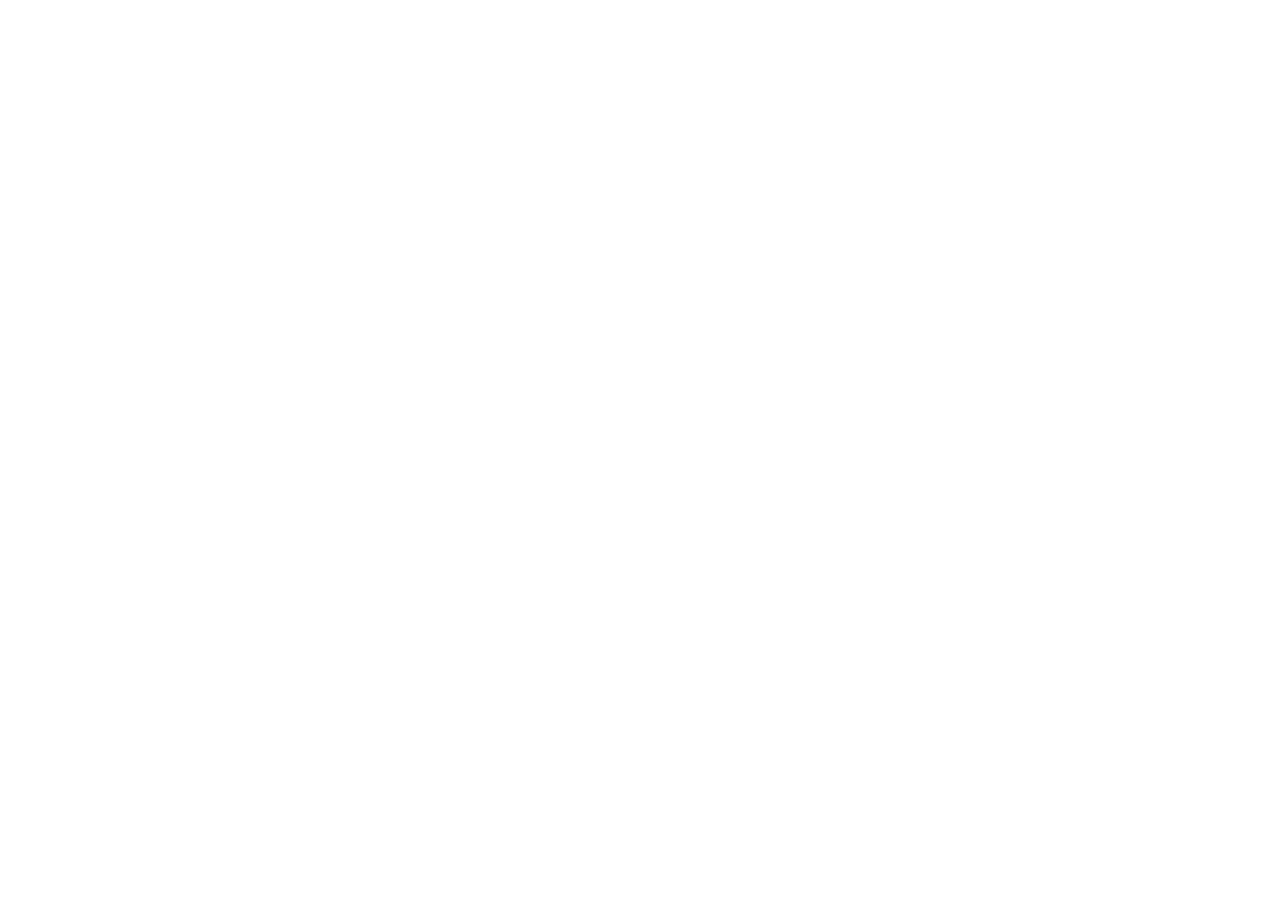
==== portfolio.html @ d9b7ab6d "создает папку стилей" ====
<!DOCTYPE html>
<html lang="ru">
<head>
    <meta charset="UTF-8">
    <meta name="viewport" content="width=device-width, initial-scale=1.0">
    <title>Document</title>
</head>
<body>
    
</body>
</html>
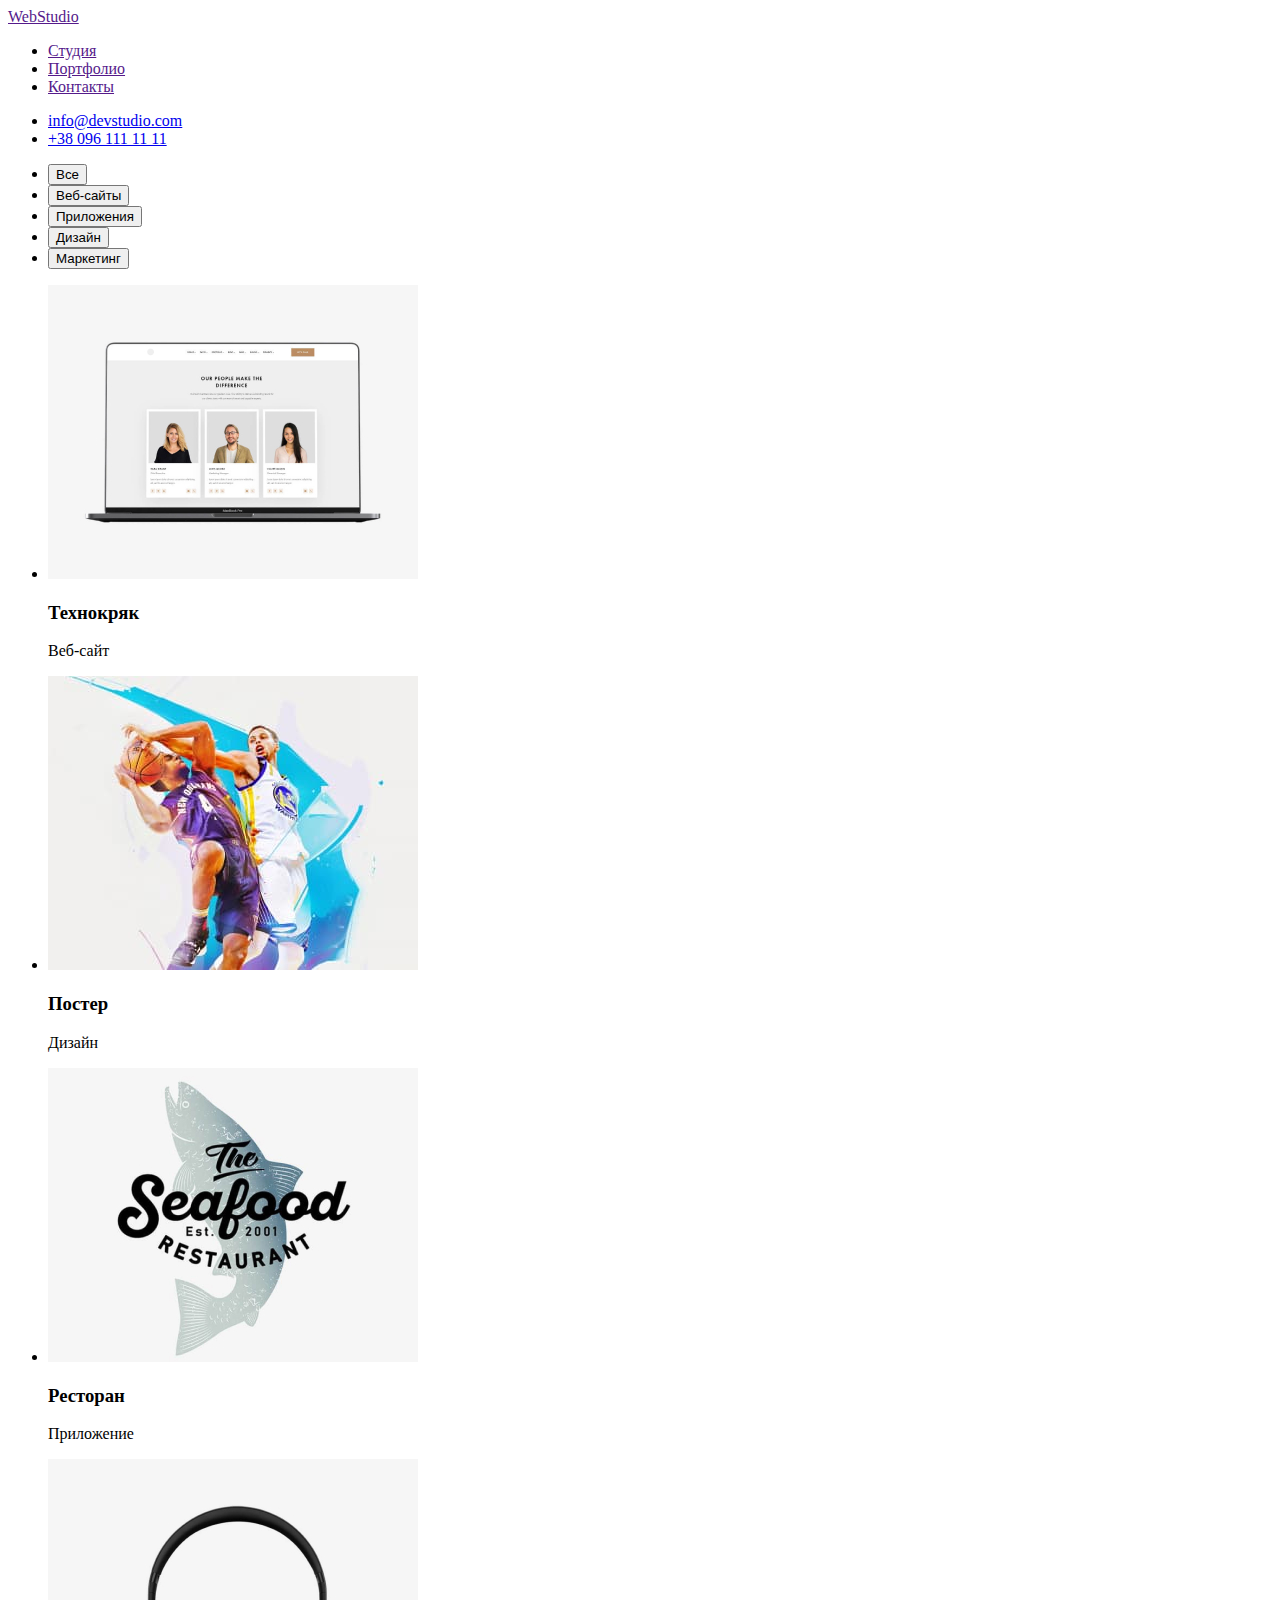
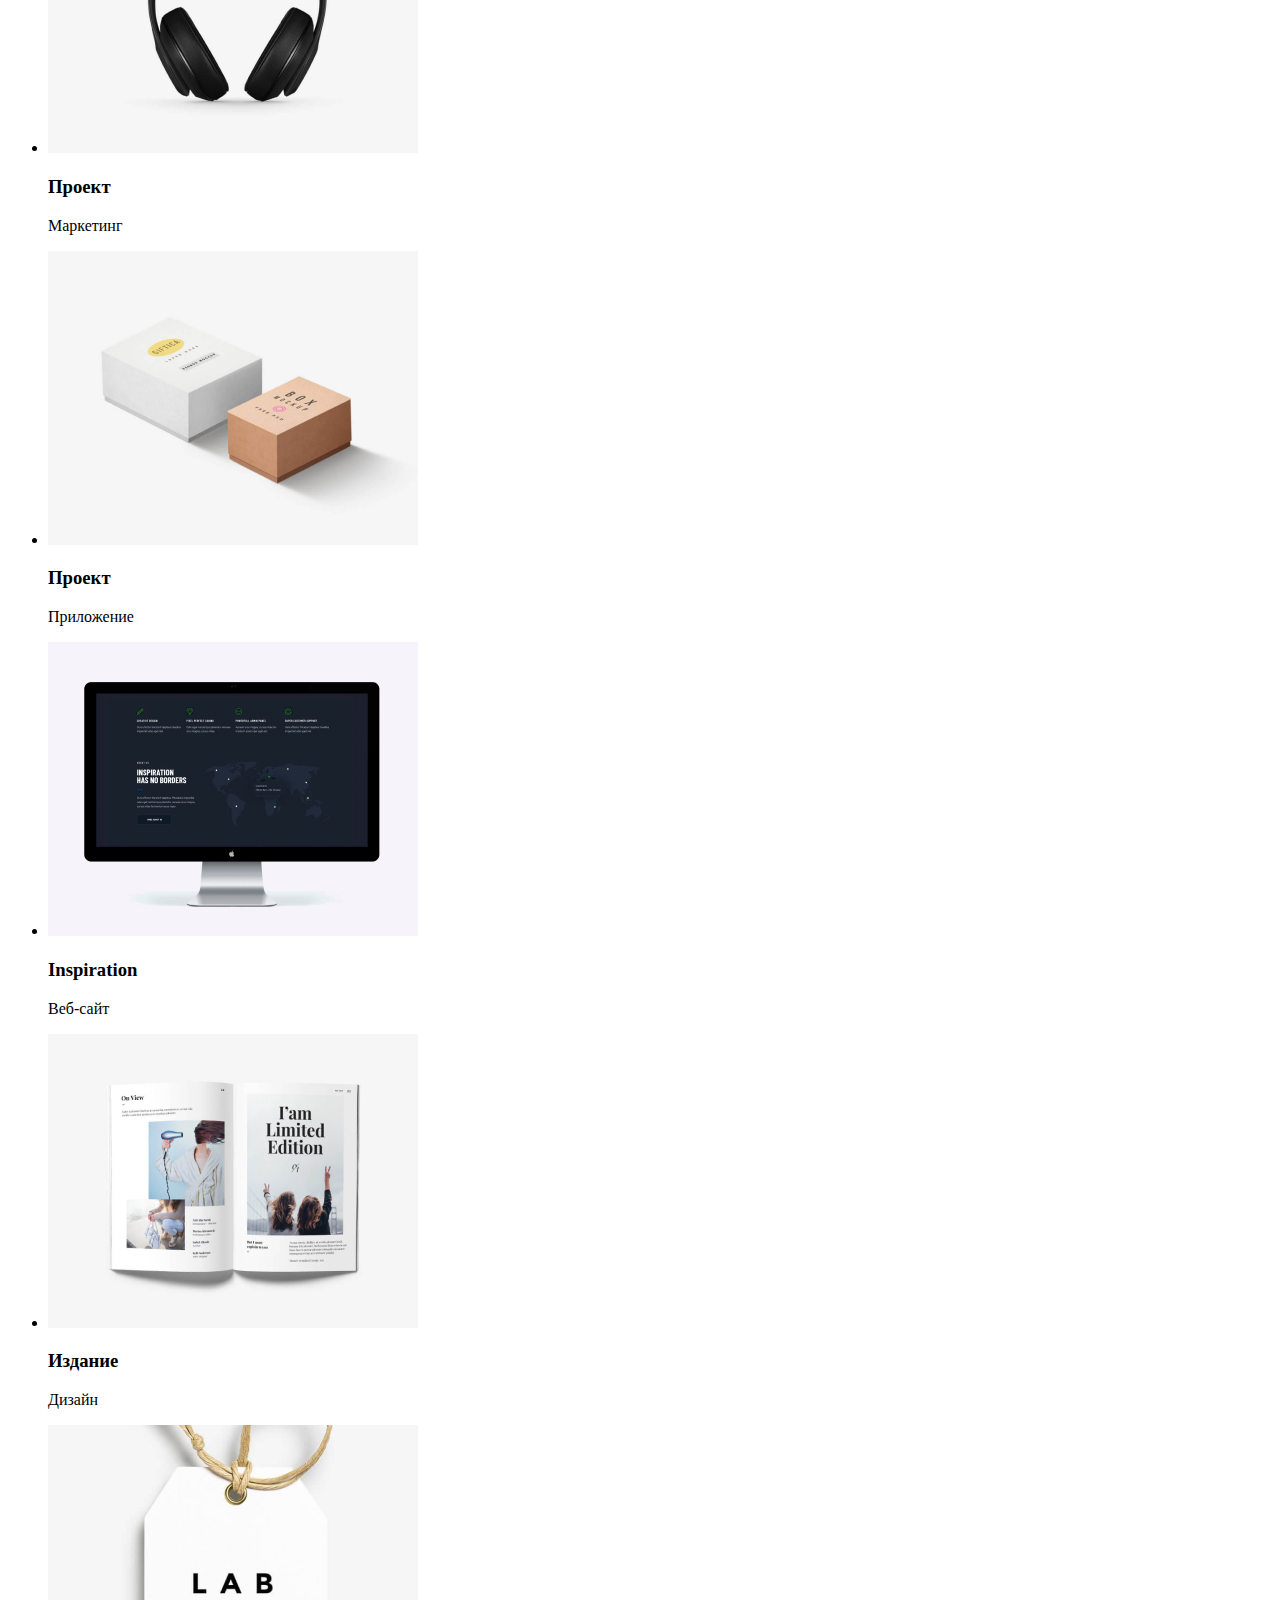
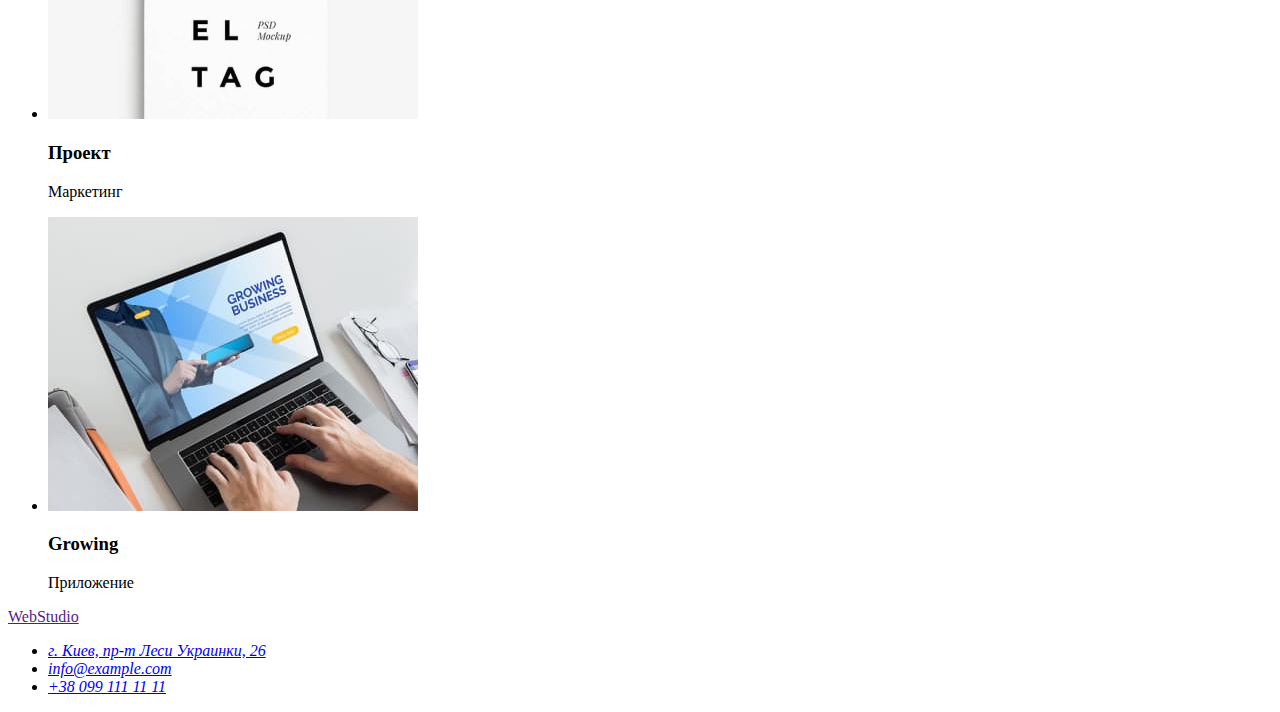
==== commit 0d0d66e1: "Наполняет секцию с проектами" ====
--- a/portfolio.html
+++ b/portfolio.html
@@ -3,9 +3,123 @@
 <head>
     <meta charset="UTF-8">
     <meta name="viewport" content="width=device-width, initial-scale=1.0">
-    <title>Document</title>
+    <title>Портфолио</title>
 </head>
 <body>
-    
+    <header>
+        <nav>
+            <a href="">WebStudio</a>
+            <ul>
+                <li>
+                    <a href="">Студия</a>
+                </li>
+                <li>
+                    <a href="">Портфолио</a>
+                </li>
+                <li>
+                    <a href="">Контакты</a>
+                </li>
+            </ul>
+        </nav>
+        <ul>
+            <li>
+                <a href="mailto:info@devstudio.com">info@devstudio.com</a>
+            </li>
+            <li>
+                <a href="tel:+380961111111">+38 096 111 11 11</a>
+            </li>
+        </ul>
+    </header>
+    <main>
+        <!-- HERO -->
+        <section>
+            <h1 hidden>Фильтры</h1>
+            <ul>
+                <li>
+                    <button type="button">Все</button>
+                </li>
+                <li>
+                    <button type="button">Веб-сайты</button>
+                </li>
+                <li>
+                    <button type="button">Приложения</button>
+                </li>
+                <li>
+                    <button type="button">Дизайн</button>
+                </li>
+                <li>
+                    <button type="button">Маркетинг</button>
+                </li>
+            </ul>
+        </section>
+        <!-- Проекты -->
+        <section>
+            <h2 hidden>Проекты</h2>
+            <ul>
+                <li>
+                    <img src="./images/portfolio/project-1.jpg" alt="три карточки с сотрудниками" width="370" height="294">
+                    <h3>Технокряк</h3>
+                    <p>Веб-сайт</p>
+                </li>
+                <li>
+                    <img src="./images/portfolio/project-2.jpg" alt="двое мужчин играют в баскетбол" width="370" height="294">
+                    <h3>Постер</h3>
+                    <p>Дизайн</p>
+                </li>
+                <li>
+                    <img src="./images/portfolio/project-3.jpg" alt="название ресторана с морепродуктами" width="370" height="294">
+                    <h3>Ресторан</h3>
+                    <p>Приложение</p>
+                </li>
+                <li>
+                    <img src="./images/portfolio/project-4.jpg" alt="черные наушники" width="370" height="294">
+                    <h3>Проект</h3>
+                    <p>Маркетинг</p>
+                </li>
+                <li>
+                    <img src="./images/portfolio/project-5.jpg" alt="две небольшие коробки" width="370" height="294">
+                    <h3>Проект</h3>
+                    <p>Приложение</p>
+                </li>
+                <li>
+                    <img src="./images/portfolio/project-6.jpg" alt="компьютерный монитор" width="370" height="294">
+                    <h3>Inspiration</h3>
+                    <p>Веб-сайт</p>
+                </li>
+                <li>
+                    <img src="./images/portfolio/project-7.jpg" alt="открытый журнал" width="370" height="294">
+                    <h3>Издание</h3>
+                    <p>Дизайн</p>
+                </li>
+                <li>
+                    <img src="./images/portfolio/project-8.jpg" alt="этикетка лейбла" width="370" height="294">
+                    <h3>Проект</h3>
+                    <p>Маркетинг</p>
+                </li>
+                <li>
+                    <img src="./images/portfolio/project-9.jpg" alt="человек работает за ноутбуком" width="370" height="294">
+                    <h3>Growing</h3>
+                    <p>Приложение</p>
+                </li>
+            </ul>
+        </section>
+    </main>
+    <footer>
+        <a href="">WebStudio</a>
+        <address>
+            <ul>
+                <li>
+                    <a href="https://goo.gl/maps/TbzfaEb3RNL8YiCQ6" target="_blank" rel="noopener noreferrer">г. Киев, пр-т Леси Украинки, 26</a>
+                </li>
+                <li>
+                    <a href="mailto:info@example.com">info@example.com</a>
+                </li>
+                <li>
+                    <a href="tel:+380991111111">+38 099 111 11 11</a>
+                </li>
+            </ul>
+        </address>
+    </footer>
+
 </body>
 </html>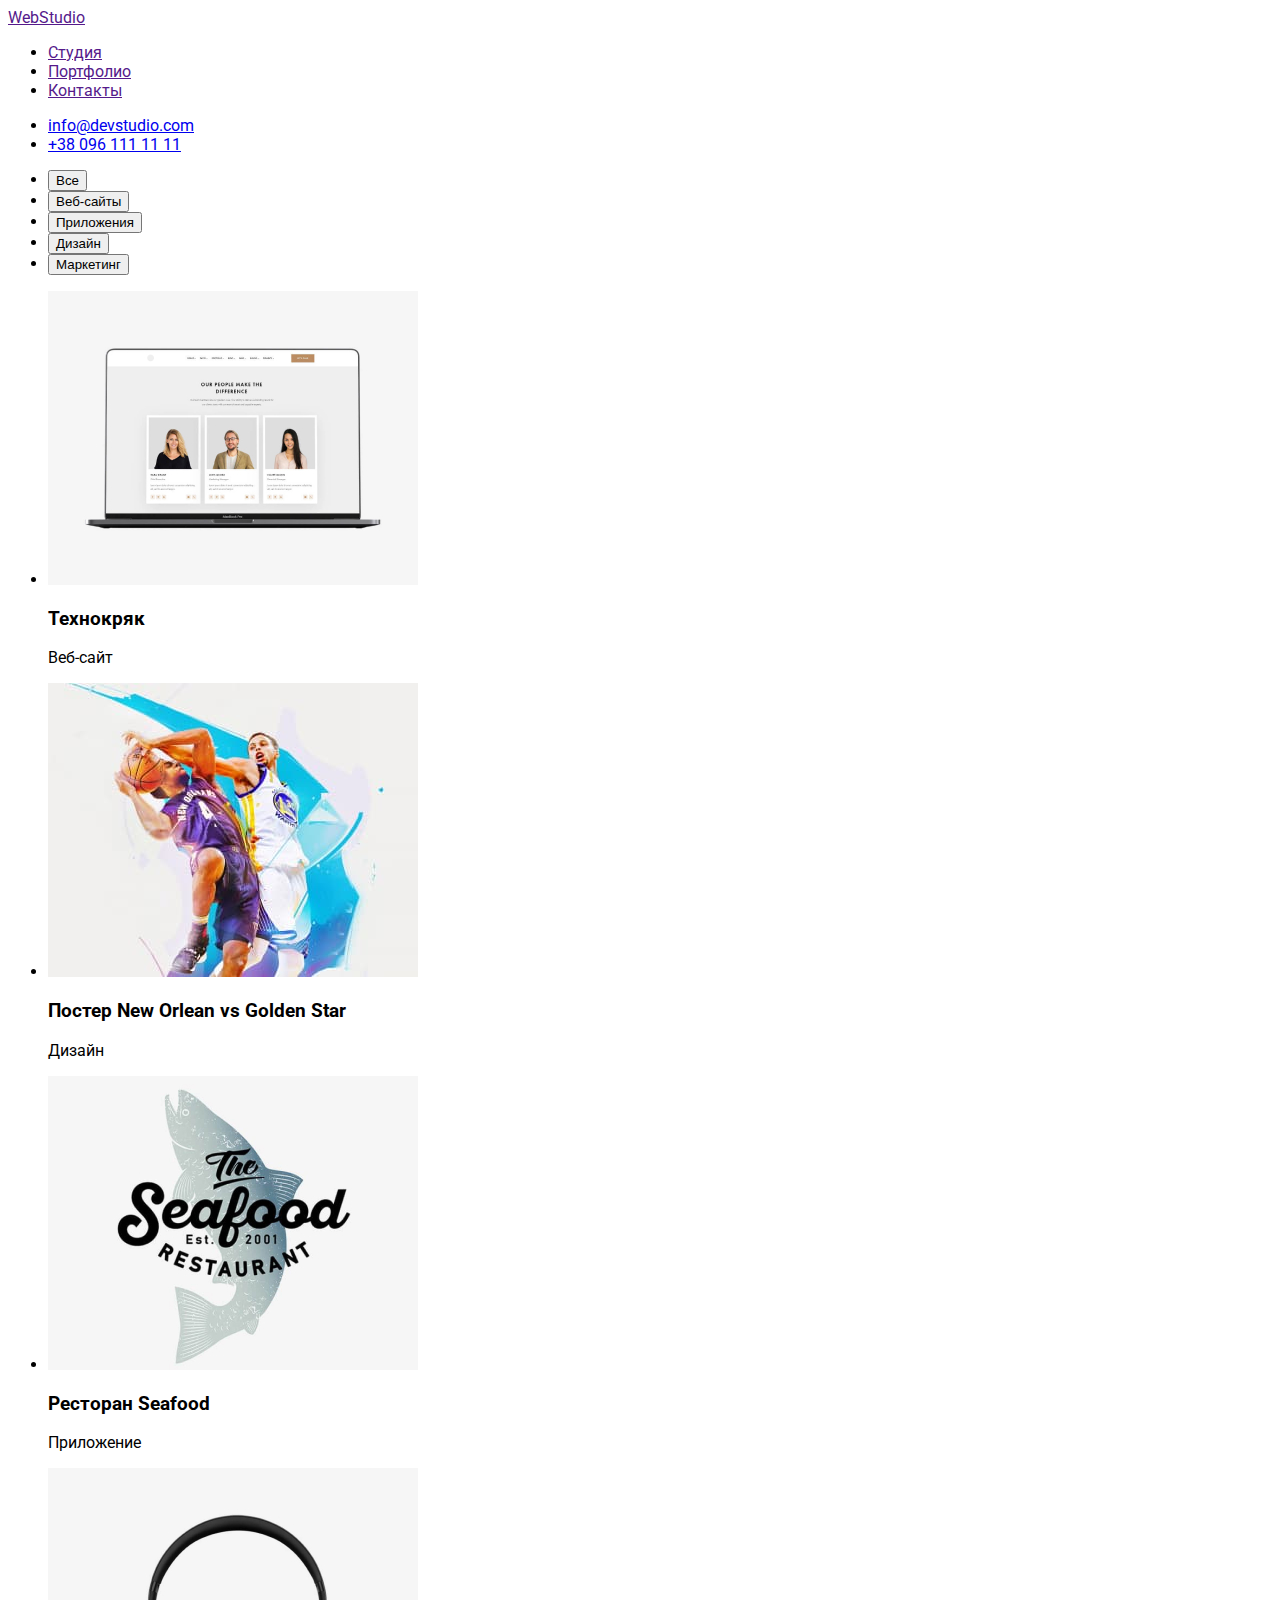
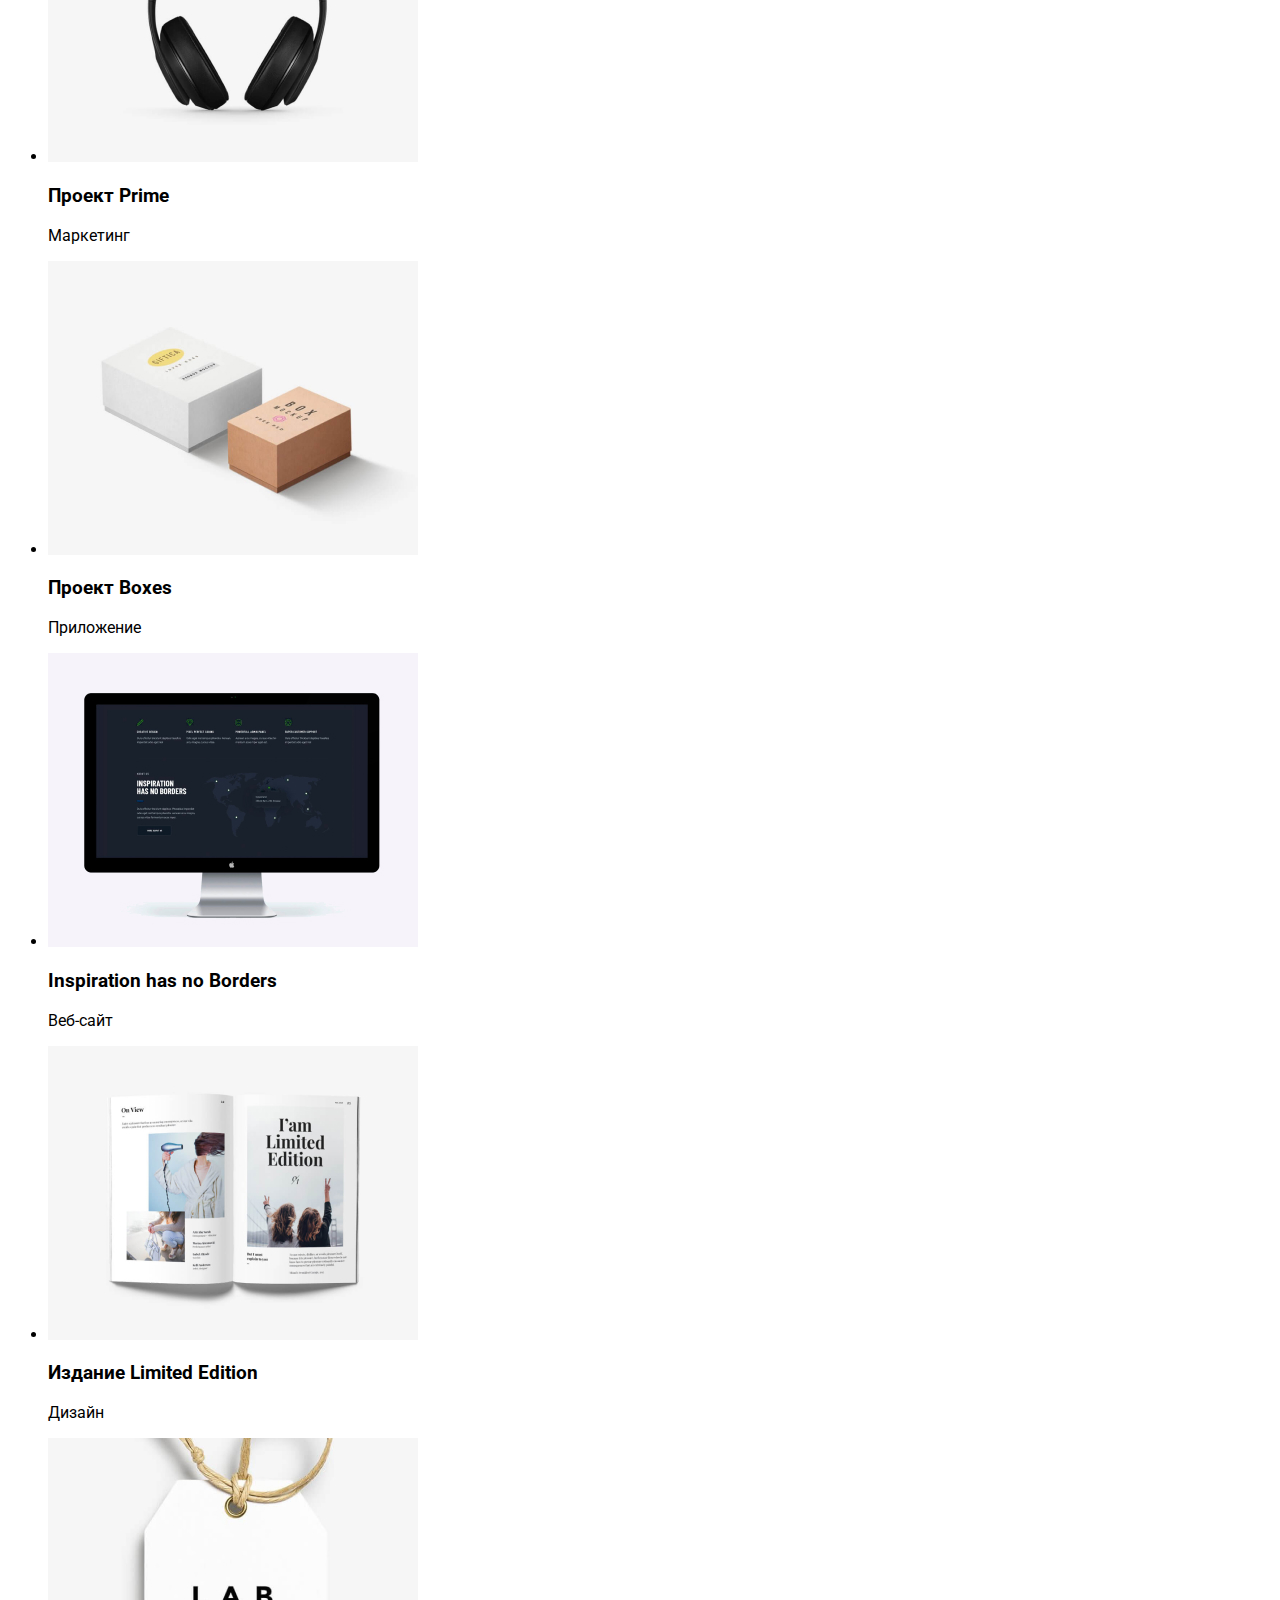
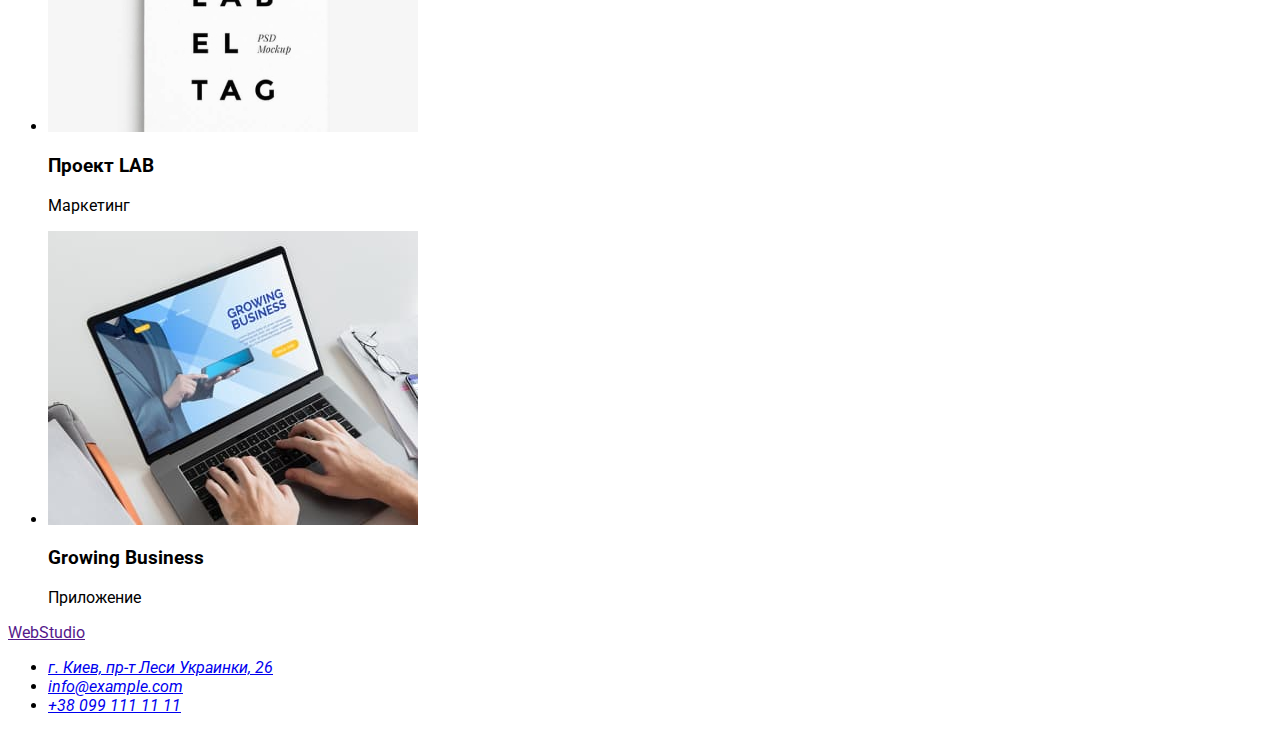
==== commit a2ba1318: "создает классы для index.html" ====
--- a/portfolio.html
+++ b/portfolio.html
@@ -4,10 +4,14 @@
     <meta charset="UTF-8">
     <meta name="viewport" content="width=device-width, initial-scale=1.0">
     <title>Портфолио</title>
+    <link rel="preconnect" href="https://fonts.gstatic.com"> 
+    <link href="https://fonts.googleapis.com/css2?family=Raleway:wght@700&family=Roboto:wght@400;500;700;900&display=swap" rel="stylesheet">
+    <link rel="stylesheet" href="https://cdnjs.cloudflare.com/ajax/libs/modern-normalize/1.0.0/modern-normalize.min.css" integrity="sha512-ISS7cAi1PEhQ8jnbJpJZMd29NlhNj4AWYyLOSp2CE/CsHxTCu+r+t0D2yoJudVrd0/8fTVPUVDzY5Tvli75u/g==" crossorigin="anonymous" />
+    <link rel="stylesheet" href="./css/styles.css">
 </head>
 <body>
-    <header>
-        <nav>
+    <header class="header">
+        <nav class="navigation">
             <a href="">WebStudio</a>
             <ul>
                 <li>
@@ -31,9 +35,9 @@
         </ul>
     </header>
     <main>
-        <!-- HERO -->
+        <h1 hidden>Портфолио</h1>
         <section>
-            <h1 hidden>Фильтры</h1>
+            <h2 hidden>Проекты</h2>
             <ul>
                 <li>
                     <button type="button">Все</button>
@@ -51,10 +55,6 @@
                     <button type="button">Маркетинг</button>
                 </li>
             </ul>
-        </section>
-        <!-- Проекты -->
-        <section>
-            <h2 hidden>Проекты</h2>
             <ul>
                 <li>
                     <img src="./images/portfolio/project-1.jpg" alt="три карточки с сотрудниками" width="370" height="294">
@@ -63,42 +63,42 @@
                 </li>
                 <li>
                     <img src="./images/portfolio/project-2.jpg" alt="двое мужчин играют в баскетбол" width="370" height="294">
-                    <h3>Постер</h3>
+                    <h3>Постер New Orlean vs Golden Star</h3>
                     <p>Дизайн</p>
                 </li>
                 <li>
                     <img src="./images/portfolio/project-3.jpg" alt="название ресторана с морепродуктами" width="370" height="294">
-                    <h3>Ресторан</h3>
+                    <h3>Ресторан Seafood</h3>
                     <p>Приложение</p>
                 </li>
                 <li>
                     <img src="./images/portfolio/project-4.jpg" alt="черные наушники" width="370" height="294">
-                    <h3>Проект</h3>
+                    <h3>Проект Prime</h3>
                     <p>Маркетинг</p>
                 </li>
                 <li>
                     <img src="./images/portfolio/project-5.jpg" alt="две небольшие коробки" width="370" height="294">
-                    <h3>Проект</h3>
+                    <h3>Проект Boxes</h3>
                     <p>Приложение</p>
                 </li>
                 <li>
                     <img src="./images/portfolio/project-6.jpg" alt="компьютерный монитор" width="370" height="294">
-                    <h3>Inspiration</h3>
+                    <h3>Inspiration has no Borders</h3>
                     <p>Веб-сайт</p>
                 </li>
                 <li>
                     <img src="./images/portfolio/project-7.jpg" alt="открытый журнал" width="370" height="294">
-                    <h3>Издание</h3>
+                    <h3>Издание Limited Edition</h3>
                     <p>Дизайн</p>
                 </li>
                 <li>
                     <img src="./images/portfolio/project-8.jpg" alt="этикетка лейбла" width="370" height="294">
-                    <h3>Проект</h3>
+                    <h3>Проект LAB</h3>
                     <p>Маркетинг</p>
                 </li>
                 <li>
                     <img src="./images/portfolio/project-9.jpg" alt="человек работает за ноутбуком" width="370" height="294">
-                    <h3>Growing</h3>
+                    <h3>Growing Business</h3>
                     <p>Приложение</p>
                 </li>
             </ul>
--- a/css/styles.css
+++ b/css/styles.css
@@ -0,0 +1,89 @@
+:root {
+    --main-font: 'Roboto', sans-serif;
+    --secondary-font: 'Raleway', sans-serif;
+    --accent-color:  #2196F3;
+}
+
+body {
+    font-family: var(--main-font);
+}
+
+.link {
+    text-decoration: none;
+}
+
+.list {
+    list-style: none;
+}
+
+.address {
+    font-style: normal;
+}
+
+.logo {
+font-family: var(--secondary-font);
+font-weight: 700;
+font-size: 26px;
+line-height: 1.19;
+letter-spacing: 0.03em;
+
+color: #2196F3;
+}
+
+.logo-part-top {
+    color: #212121;
+}
+
+.navigation-link {
+font-weight: 500;
+font-size: 14px;
+line-height: 1.14;
+letter-spacing: 0.02em;
+
+color: #212121;
+}
+
+.navigation-link:hover,
+.navigation-link:focus {
+    color: var(--accent-color);
+}
+
+.contact-link {
+font-weight: 500;
+font-size: 14px;
+line-height: 1.14;
+letter-spacing: 0.02em;
+
+color: #757575;
+}
+
+.contact-link:hover,
+.contact-link:focus {
+    color:var(--accent-color);
+}
+
+.hero-title {
+font-weight: 900;
+font-size: 44px;
+line-height: 1.36;
+text-align: center;
+letter-spacing: 0.06em;
+text-transform: uppercase;
+
+/* color: #FFFFFF; */
+}
+
+.modal-btn {
+font-weight: 700;
+font-size: 16px;
+line-height: 1.88;
+display: flex;
+align-items: center;
+text-align: center;
+letter-spacing: 0.06em;
+
+color: #FFFFFF;
+background: #2196F3;
+box-shadow: 0px 4px 4px rgba(0, 0, 0, 0.15);
+border-radius: 4px;
+}
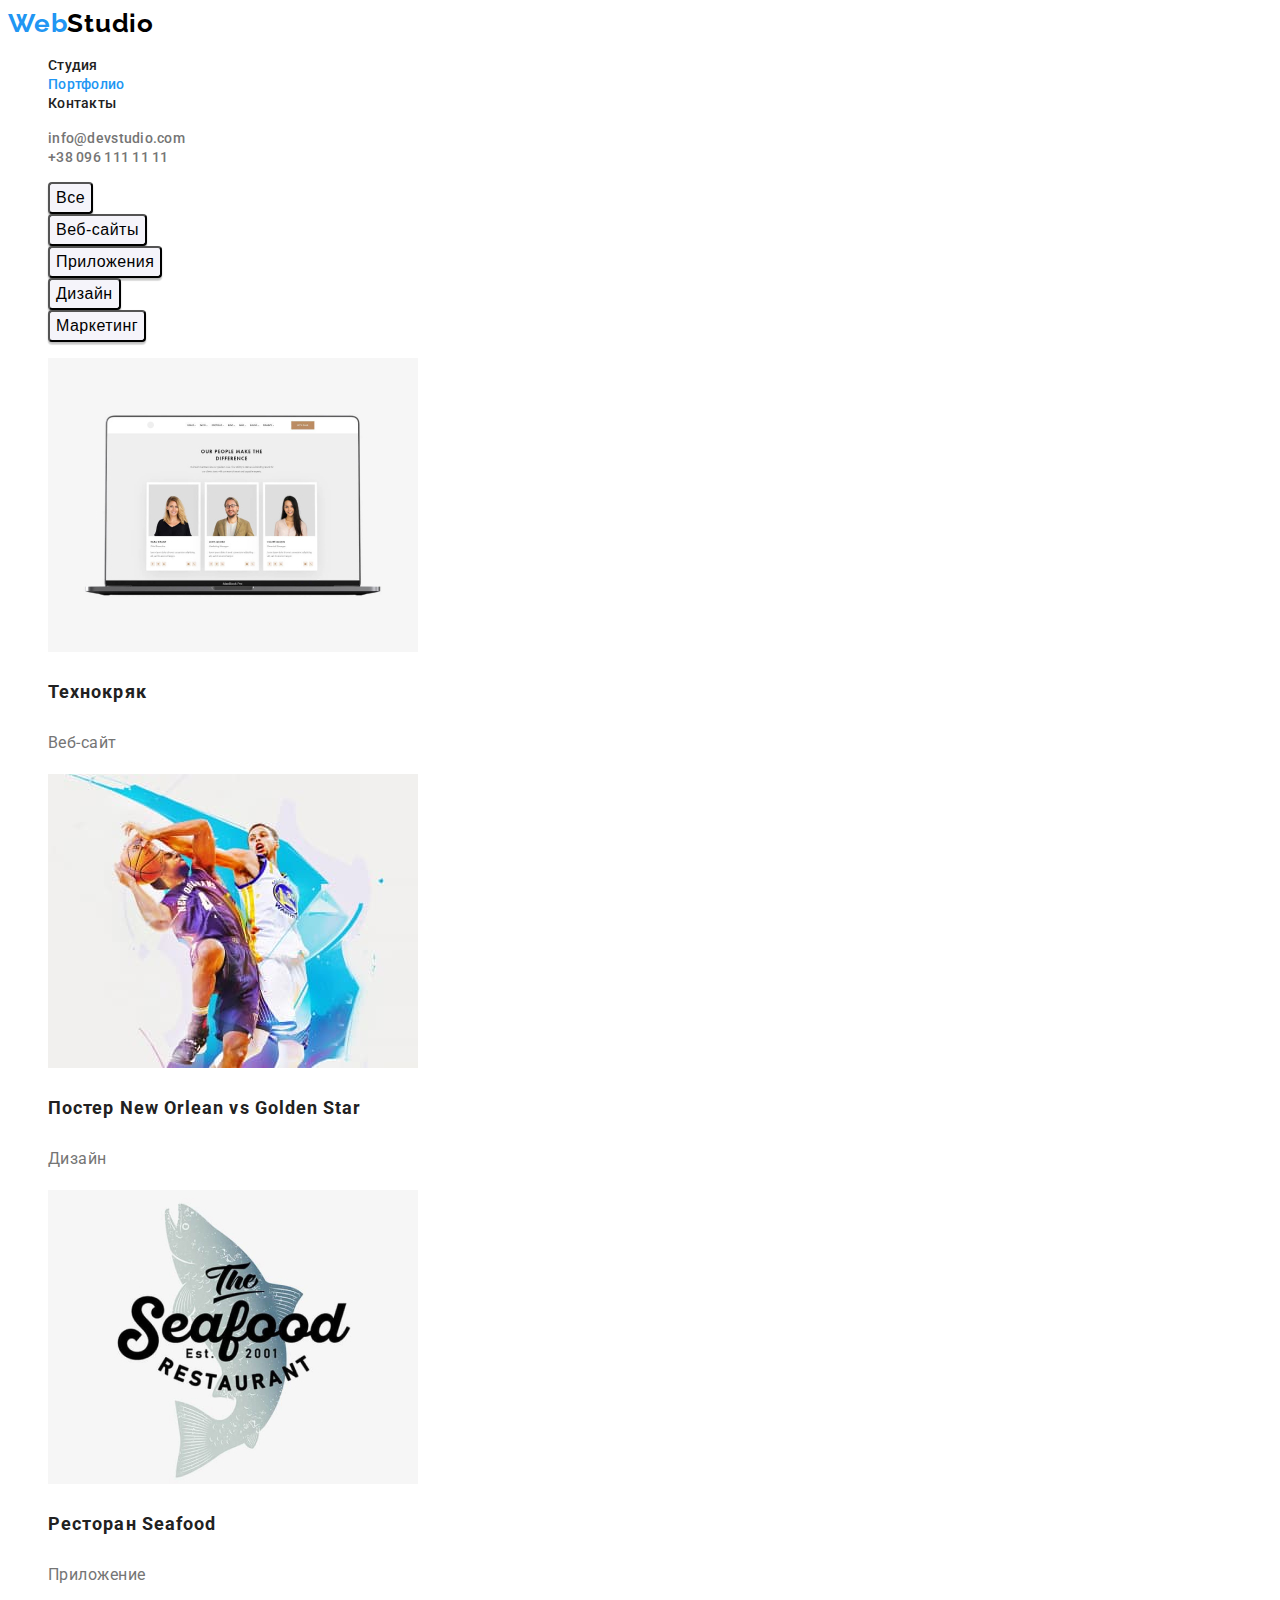
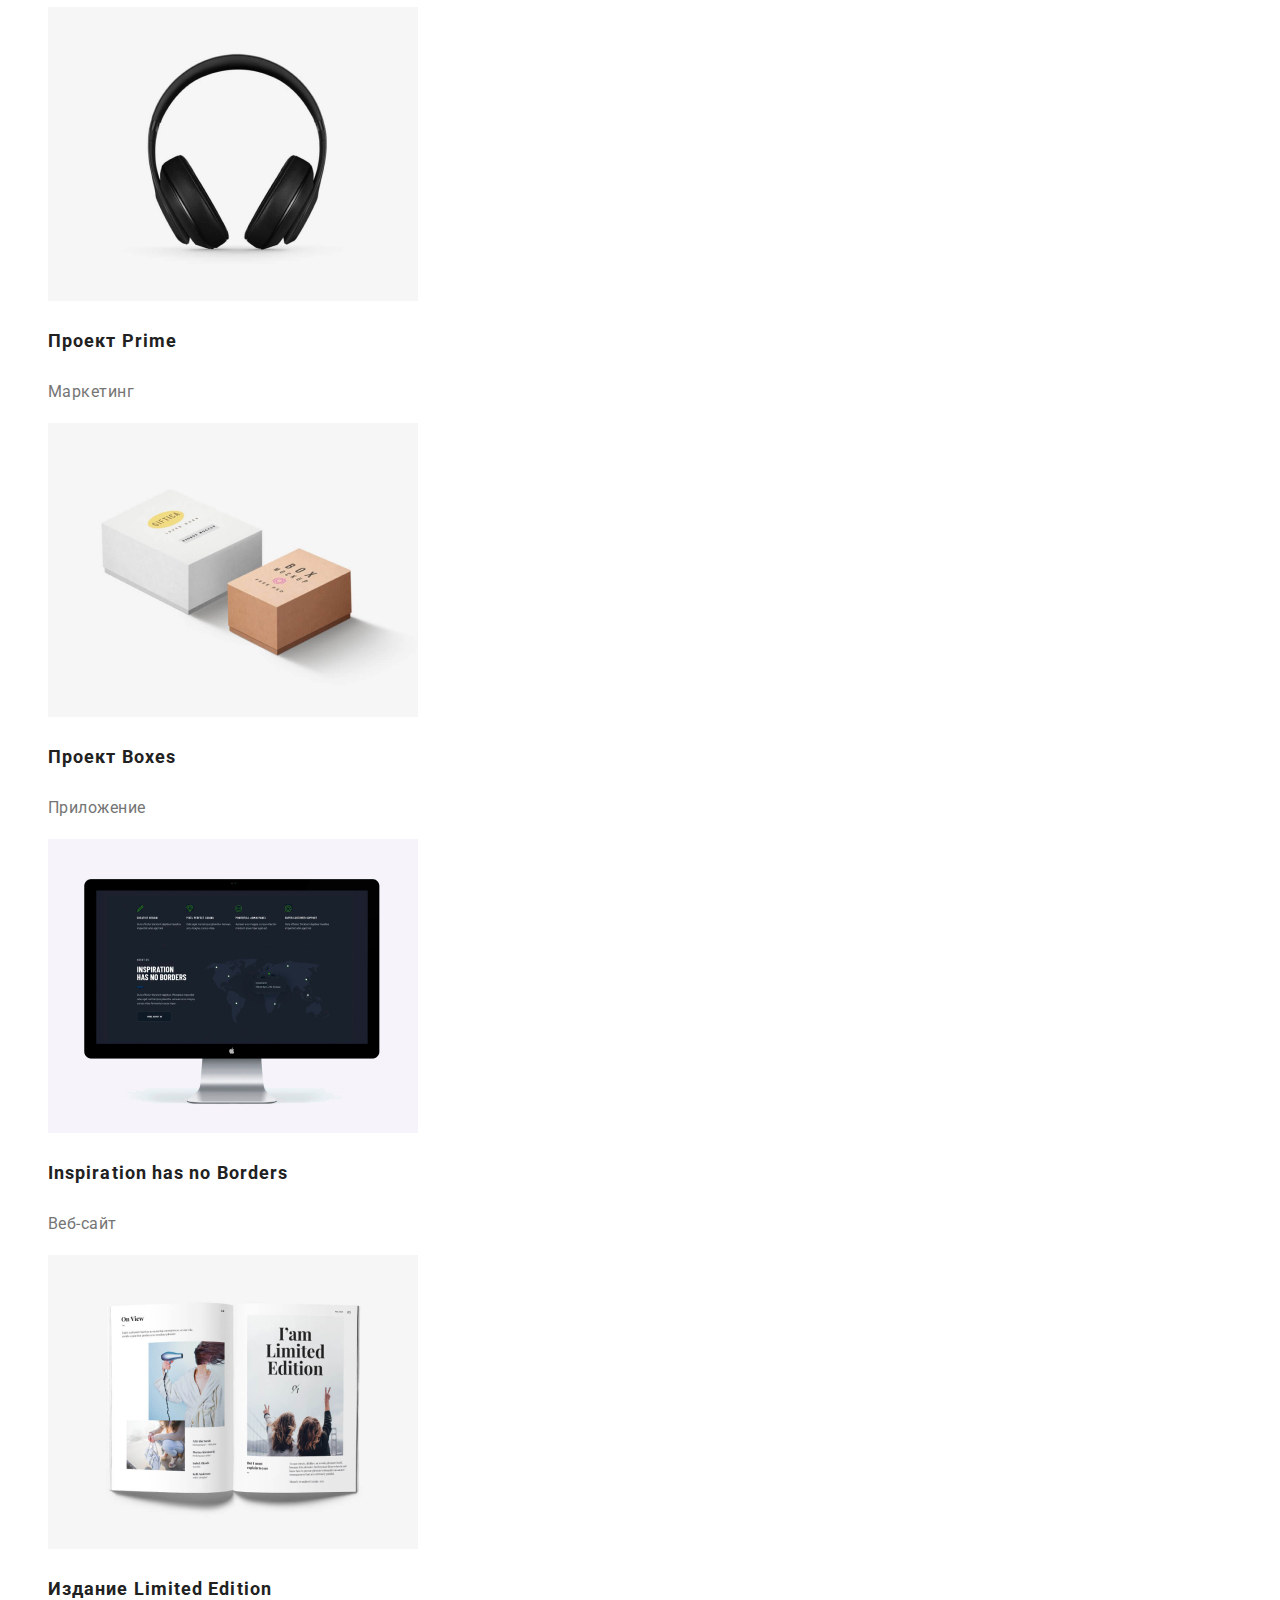
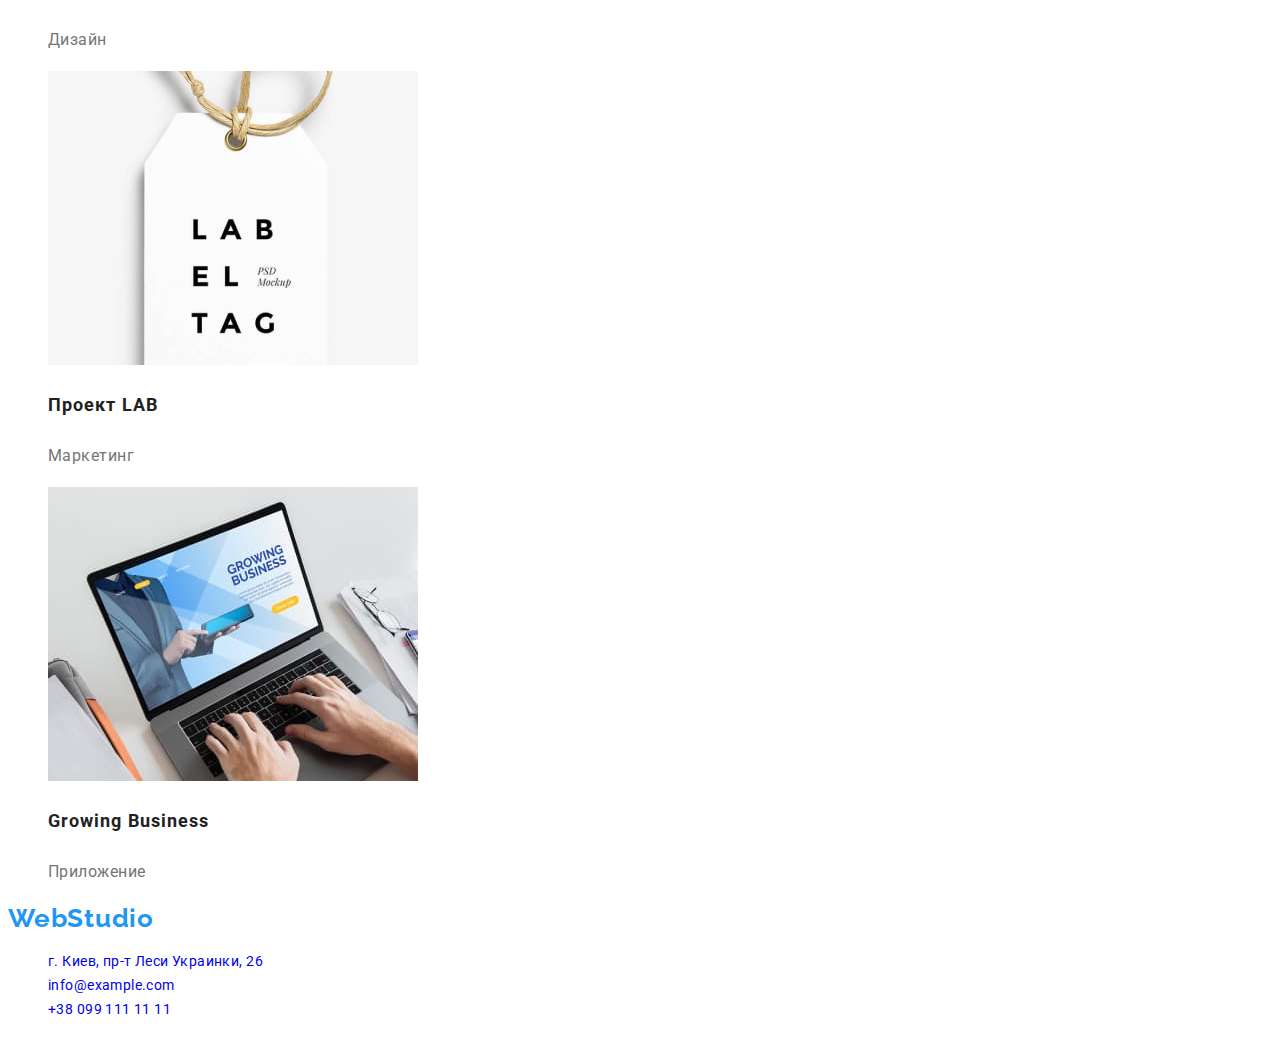
==== commit 720b5472: "добавляет классы и стили к porfolio.html" ====
--- a/portfolio.html
+++ b/portfolio.html
@@ -12,110 +12,110 @@
 <body>
     <header class="header">
         <nav class="navigation">
-            <a href="">WebStudio</a>
-            <ul>
-                <li>
-                    <a href="">Студия</a>
+            <a class="logo link" href="">Web<span class="logo-part-top">Studio</span> </a>
+            <ul class="navigation-list list">
+                <li class="navigation-item">
+                    <a class="navigation-link link" href="./index.html">Студия</a>
                 </li>
-                <li>
-                    <a href="">Портфолио</a>
+                <li class="navigation-item">
+                    <a class="navigation-link link current" href="">Портфолио</a>
                 </li>
-                <li>
-                    <a href="">Контакты</a>
+                <li class="navigation-item">
+                    <a class="navigation-link link" href="">Контакты</a>
                 </li>
             </ul>
         </nav>
-        <ul>
-            <li>
-                <a href="mailto:info@devstudio.com">info@devstudio.com</a>
+        <ul class="contact-list list">
+            <li class="contact-item">
+                <a class="contact-link link" href="mailto:info@devstudio.com">info@devstudio.com</a>
             </li>
             <li>
-                <a href="tel:+380961111111">+38 096 111 11 11</a>
+                <a class="contact-link link" href="tel:+380961111111">+38 096 111 11 11</a>
             </li>
         </ul>
     </header>
     <main>
-        <h1 hidden>Портфолио</h1>
-        <section>
-            <h2 hidden>Проекты</h2>
-            <ul>
-                <li>
-                    <button type="button">Все</button>
+        <h1 class="hero-title" hidden>Портфолио</h1>
+        <section class="projects">
+            <h2 class="title" hidden>Проекты</h2>
+            <ul class="filters-list list">
+                <li class="filters-item">
+                    <button class="filters-btn" type="button">Все</button>
                 </li>
-                <li>
-                    <button type="button">Веб-сайты</button>
+                <li class="filters-item">
+                    <button class="filters-btn" type="button">Веб-сайты</button>
                 </li>
-                <li>
-                    <button type="button">Приложения</button>
+                <li class="filters-item">
+                    <button class="filters-btn" type="button">Приложения</button>
                 </li>
-                <li>
-                    <button type="button">Дизайн</button>
+                <li class="filters-item">
+                    <button class="filters-btn" type="button">Дизайн</button>
                 </li>
-                <li>
-                    <button type="button">Маркетинг</button>
+                <li class="filters-item">
+                    <button class="filters-btn" type="button">Маркетинг</button>
                 </li>
             </ul>
-            <ul>
-                <li>
-                    <img src="./images/portfolio/project-1.jpg" alt="три карточки с сотрудниками" width="370" height="294">
-                    <h3>Технокряк</h3>
-                    <p>Веб-сайт</p>
+            <ul class="projects-list list">
+                <li class="projects-item">
+                    <img class="projects-item-img" src="./images/portfolio/project-1.jpg" alt="три карточки с сотрудниками" width="370" height="294">
+                    <h3 class="projects-title">Технокряк</h3>
+                    <p class="projects-text">Веб-сайт</p>
                 </li>
-                <li>
-                    <img src="./images/portfolio/project-2.jpg" alt="двое мужчин играют в баскетбол" width="370" height="294">
-                    <h3>Постер New Orlean vs Golden Star</h3>
-                    <p>Дизайн</p>
+                <li class="projects-item">
+                    <img class="projects-item-img" src="./images/portfolio/project-2.jpg" alt="двое мужчин играют в баскетбол" width="370" height="294">
+                    <h3 class="projects-title">Постер New Orlean vs Golden Star</h3>
+                    <p class="projects-text">Дизайн</p>
                 </li>
-                <li>
-                    <img src="./images/portfolio/project-3.jpg" alt="название ресторана с морепродуктами" width="370" height="294">
-                    <h3>Ресторан Seafood</h3>
-                    <p>Приложение</p>
+                <li class="projects-item">
+                    <img class="projects-item-img" src="./images/portfolio/project-3.jpg" alt="название ресторана с морепродуктами" width="370" height="294">
+                    <h3 class="projects-title">Ресторан Seafood</h3>
+                    <p class="projects-text">Приложение</p>
                 </li>
-                <li>
-                    <img src="./images/portfolio/project-4.jpg" alt="черные наушники" width="370" height="294">
-                    <h3>Проект Prime</h3>
-                    <p>Маркетинг</p>
+                <li class="projects-item">
+                    <img class="projects-item-img" src="./images/portfolio/project-4.jpg" alt="черные наушники" width="370" height="294">
+                    <h3 class="projects-title">Проект Prime</h3>
+                    <p class="projects-text">Маркетинг</p>
                 </li>
-                <li>
-                    <img src="./images/portfolio/project-5.jpg" alt="две небольшие коробки" width="370" height="294">
-                    <h3>Проект Boxes</h3>
-                    <p>Приложение</p>
+                <li class="projects-item">
+                    <img class="projects-item-img" src="./images/portfolio/project-5.jpg" alt="две небольшие коробки" width="370" height="294">
+                    <h3 class="projects-title">Проект Boxes</h3>
+                    <p class="projects-text">Приложение</p>
                 </li>
-                <li>
-                    <img src="./images/portfolio/project-6.jpg" alt="компьютерный монитор" width="370" height="294">
-                    <h3>Inspiration has no Borders</h3>
-                    <p>Веб-сайт</p>
+                <li class="projects-item">
+                    <img class="projects-item-img" src="./images/portfolio/project-6.jpg" alt="компьютерный монитор" width="370" height="294">
+                    <h3 class="projects-title">Inspiration has no Borders</h3>
+                    <p class="projects-text">Веб-сайт</p>
                 </li>
-                <li>
-                    <img src="./images/portfolio/project-7.jpg" alt="открытый журнал" width="370" height="294">
-                    <h3>Издание Limited Edition</h3>
-                    <p>Дизайн</p>
+                <li class="projects-item">
+                    <img class="projects-item-img" src="./images/portfolio/project-7.jpg" alt="открытый журнал" width="370" height="294">
+                    <h3 class="projects-title">Издание Limited Edition</h3>
+                    <p class="projects-text">Дизайн</p>
                 </li>
-                <li>
-                    <img src="./images/portfolio/project-8.jpg" alt="этикетка лейбла" width="370" height="294">
-                    <h3>Проект LAB</h3>
-                    <p>Маркетинг</p>
+                <li class="projects-item">
+                    <img class="projects-item-img" src="./images/portfolio/project-8.jpg" alt="этикетка лейбла" width="370" height="294">
+                    <h3 class="projects-title">Проект LAB</h3>
+                    <p class="projects-text">Маркетинг</p>
                 </li>
-                <li>
-                    <img src="./images/portfolio/project-9.jpg" alt="человек работает за ноутбуком" width="370" height="294">
-                    <h3>Growing Business</h3>
-                    <p>Приложение</p>
+                <li class="projects-item">
+                    <img class="projects-item-img" src="./images/portfolio/project-9.jpg" alt="человек работает за ноутбуком" width="370" height="294">
+                    <h3 class="projects-title">Growing Business</h3>
+                    <p class="projects-text">Приложение</p>
                 </li>
             </ul>
         </section>
     </main>
     <footer>
-        <a href="">WebStudio</a>
-        <address>
-            <ul>
-                <li>
-                    <a href="https://goo.gl/maps/TbzfaEb3RNL8YiCQ6" target="_blank" rel="noopener noreferrer">г. Киев, пр-т Леси Украинки, 26</a>
+        <a class="logo link" href="">Web<span class="logo-part-bottom">Studio</span></a>
+        <address class="address">
+            <ul class="address-list list">
+                <li class="address-item">
+                    <a class="address-map link" href="https://goo.gl/maps/TbzfaEb3RNL8YiCQ6" target="_blank" rel="noopener noreferrer">г. Киев, пр-т Леси Украинки, 26</a>
                 </li>
-                <li>
-                    <a href="mailto:info@example.com">info@example.com</a>
+                <li class="address-item">
+                    <a class="address-mail-tel link" href="mailto:info@example.com">info@example.com</a>
                 </li>
-                <li>
-                    <a href="tel:+380991111111">+38 099 111 11 11</a>
+                <li class="address-item">
+                    <a class="address-mail-tel link" href="tel:+380991111111">+38 099 111 11 11</a>
                 </li>
             </ul>
         </address>
--- a/css/styles.css
+++ b/css/styles.css
@@ -6,6 +6,7 @@
 
 body {
     font-family: var(--main-font);
+    color: #212121;
 }
 
 .link {
@@ -16,10 +17,7 @@
     list-style: none;
 }
 
-.address {
-    font-style: normal;
-}
-
+/* =========== HEADER =========== */
 .logo {
 font-family: var(--secondary-font);
 font-weight: 700;
@@ -31,7 +29,11 @@
 }
 
 .logo-part-top {
-    color: #212121;
+    color: #000000;
+}
+
+.navigation-list .navigation-link.current {
+    color: var(--accent-color);
 }
 
 .navigation-link {
@@ -61,7 +63,9 @@
 .contact-link:focus {
     color:var(--accent-color);
 }
-
+/* =========== END HEADER =========== */
+
+/* =========== HERO =========== */
 .hero-title {
 font-weight: 900;
 font-size: 44px;
@@ -87,3 +91,136 @@
 box-shadow: 0px 4px 4px rgba(0, 0, 0, 0.15);
 border-radius: 4px;
 }
+
+.modal-btn:hover,
+.modal-btn:focus {
+    background-color: #188CE8;
+}
+/* =========== END HERO =========== */
+
+/* =========== FEATURES =========== */
+.title {
+font-weight: 700;
+font-size: 36px;
+line-height: 1.17;
+text-align: center;
+letter-spacing: 0.03em;
+
+color: #212121;
+}
+
+.features-title {
+font-weight: 700;
+font-size: 14px;
+line-height: 1.14;
+letter-spacing: 0.03em;
+text-transform: uppercase;
+
+color: #212121;
+}
+
+.features-text {
+font-size: 14px;
+line-height: 1.71;
+letter-spacing: 0.03em;
+
+color: #757575;
+}
+/* =========== END FEATURES =========== */
+
+/* =========== ACTIVITY =========== */
+/* =========== END ACTIVITY =========== */
+
+/* =========== TEAM =========== */
+.team-title {
+font-weight: 500;
+font-size: 16px;
+line-height: 1.19;
+text-align: center;
+letter-spacing: 0.03em;
+}
+
+.team-text {
+font-size: 16px;
+line-height: 1.19;
+text-align: center;
+letter-spacing: 0.03em;
+
+color: #757575;
+}
+/* =========== END TEAM =========== */
+
+/* =========== FOOTER =========== */
+.logo-part-bottom {
+    /* color: #FFFFFF; */
+}
+
+.address {
+    font-style: normal;
+}
+
+.address-map {
+font-weight: 400;
+font-size: 14px;
+line-height: 1.71;
+letter-spacing: 0.03em;
+
+/* color: #FFFFFF; */
+}
+
+.address-mail-tel {
+font-weight: 400;
+font-size: 14px;
+line-height: 1.71;
+letter-spacing: 0.03em;
+    
+/* color: rgba(255, 255, 255, 0.6);; */
+}
+
+.address-map:hover,
+.address-map:focus {
+    color: var(--accent-color);
+}
+
+.address-mail-tel:hover,
+.address-mail-tel:focus {
+    color: var(--accent-color);
+}
+/* =========== END FOOTER =========== */
+
+/* =========== PORTFOLIO =========== */
+.filters-btn {
+font-weight: 500;
+font-size: 16px;
+line-height: 1.63;
+text-align: center;
+letter-spacing: 0.03em;
+
+background: #F5F4FA;
+border-radius: 4px;
+box-shadow: 0px 3px 1px rgba(0, 0, 0, 0.1), 0px 1px 2px rgba(0, 0, 0, 0.08), 0px 2px 2px rgba(0, 0, 0, 0.12);
+border-radius: 4px;
+}
+
+.filters-btn:hover,
+.filters-btn:focus {
+    color: #FFFFFF;
+    background-color: var(--accent-color);
+}
+
+.projects-title {
+font-weight: 700;
+font-size: 18px;
+line-height: 2;
+letter-spacing: 0.06em;
+}
+
+.projects-text {
+font-weight: 400;
+font-size: 16px;
+line-height: 1.88;
+letter-spacing: 0.03em;
+
+color: #757575;
+}
+/* =========== END PORTFOLIO =========== */